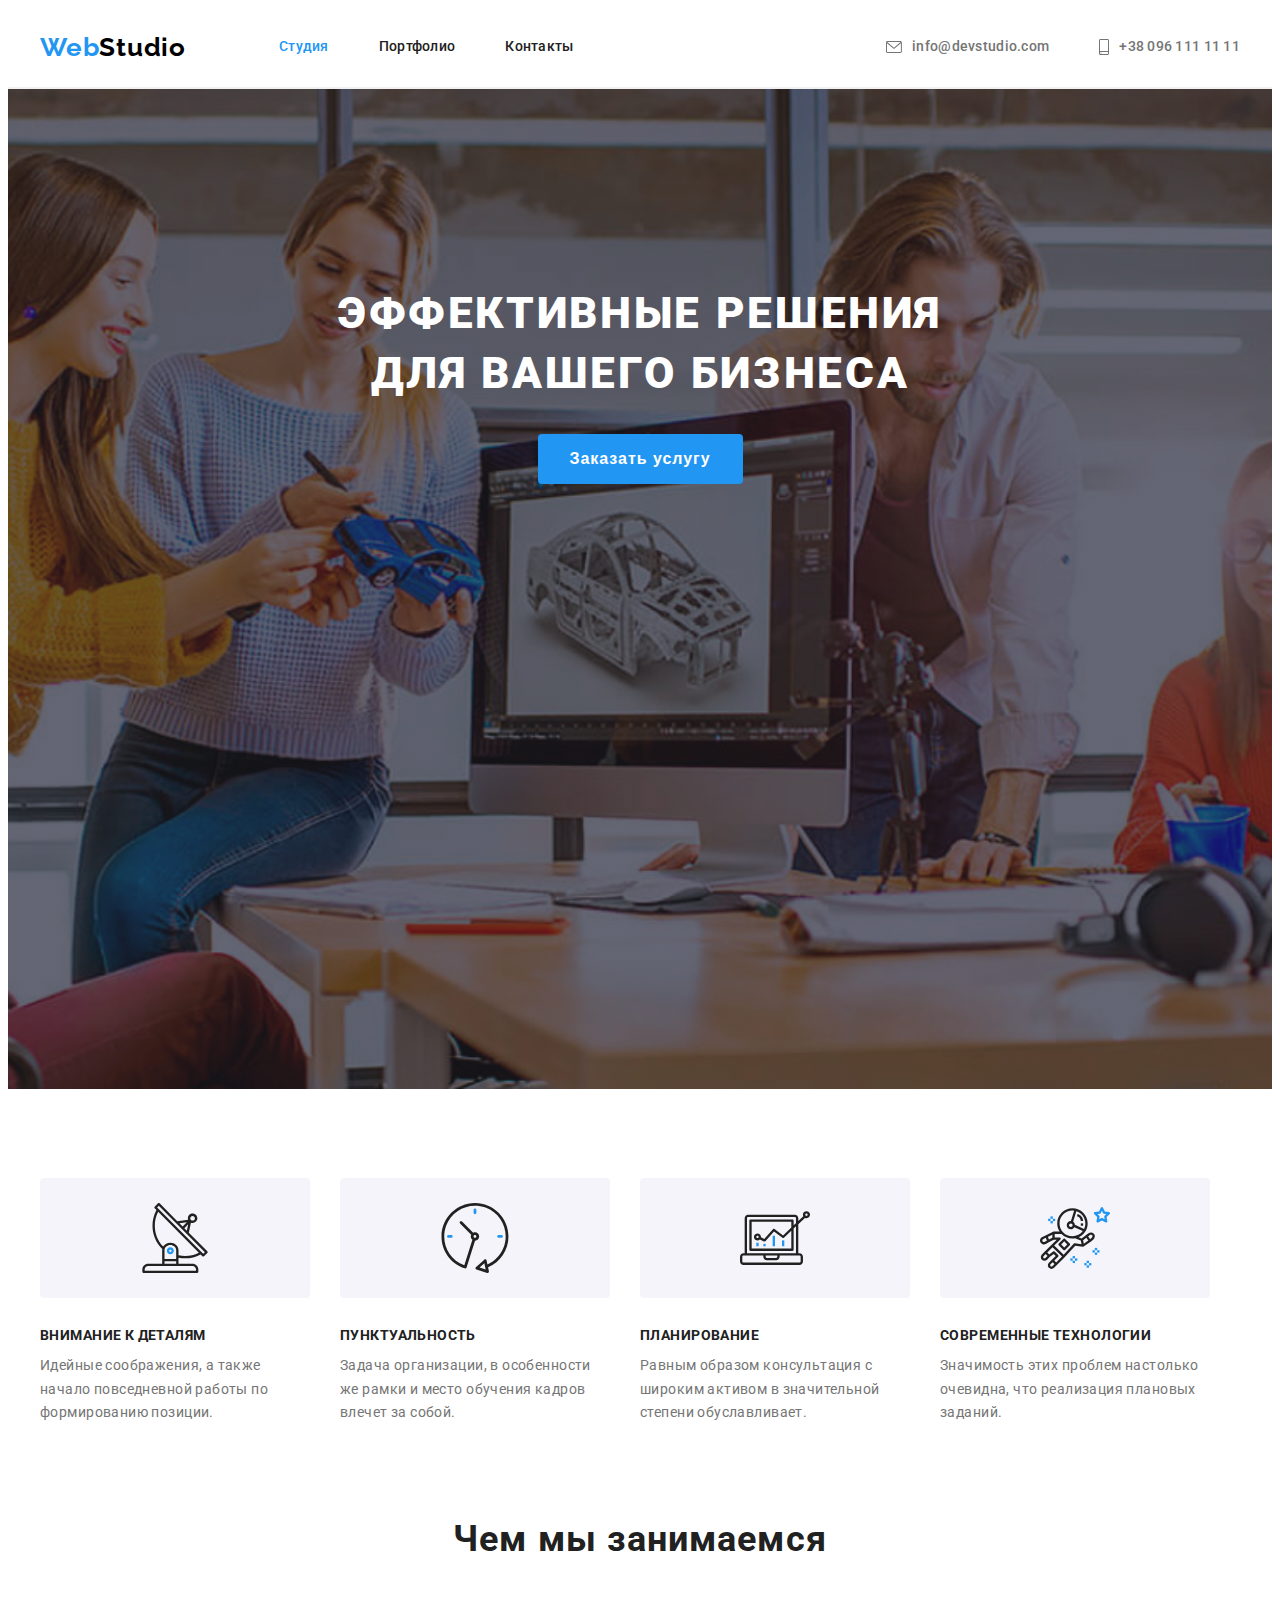
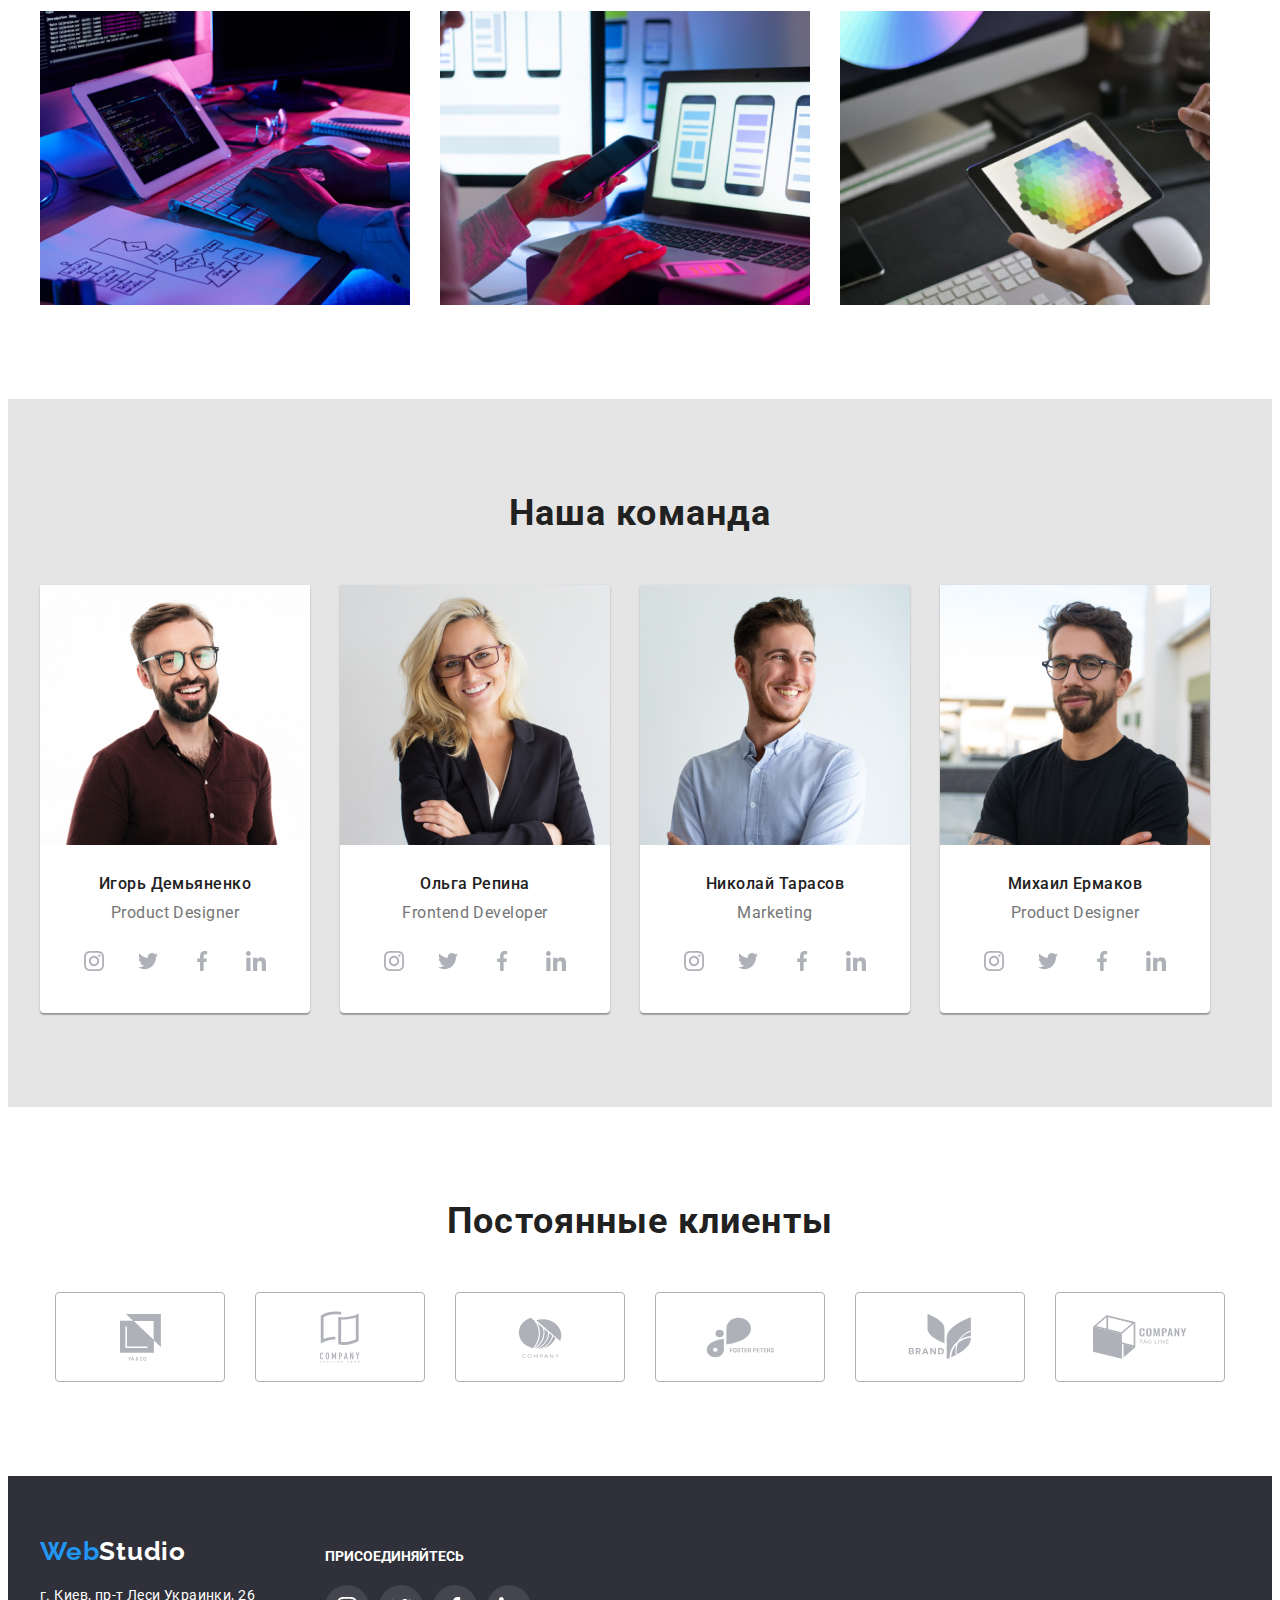
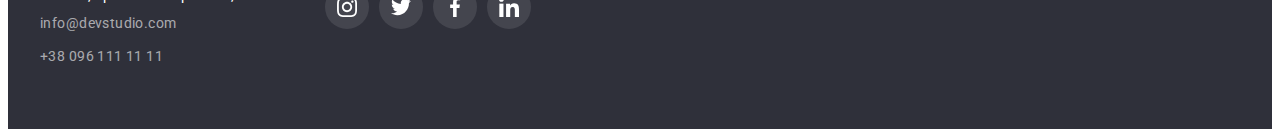
==== index.html @ 335d4f62 "Добавляет данные прошлых ДЗ" ====
<!DOCTYPE html>
<html lang="en">
<head>
    <meta charset="UTF-8">
    <meta http-equiv="X-UA-Compatible" content="IE=edge">
    <meta name="viewport" content="width=device-width, initial-scale=1.0">
    <title>WebStudio</title>
    <link rel="preconnect" href="https://fonts.gstatic.com">
    <link href="https://fonts.googleapis.com/css2?family=Raleway:wght@700&family=Roboto:wght@400;500;700;900&display=swap" rel="stylesheet">
    <link rel="stylesheet" href="https://cdnjs.cloudflare.com/ajax/libs/modern-normalize/1.1.0/modern-normalize.min.css" integrity="sha512-wpPYUAdjBVSE4KJnH1VR1HeZfpl1ub8YT/NKx4PuQ5NmX2tKuGu6U/JRp5y+Y8XG2tV+wKQpNHVUX03MfMFn9Q==" crossorigin="anonymous" referrerpolicy="no-referrer" />
    <link rel="stylesheet" href="./css/styles.css">
</head>
<body class="page">
    <!--header-->
    <header class="header-section">
       <div class="container">
           <div class="header-menu">
                <nav class="menu">
                    <a class="logo" href="./index.html"> <span class="logo-accent">Web</span>Studio</a>
                    <ul class="menu-item">
                        <li class="item"><a class="menu-link current" href="./index.html">Студия</a></li>
                        <li class="item"><a class="menu-link"  href="./portfolio.html">Портфолио</a></li>
                        <li class="item"><a class="menu-link" href="#">Контакты</a></li>
                            
                    </ul>
                </nav>
            
                <ul class="contacts-list">
                    <li class="item">
                        <a href="mailto:info@devstudio.com" class="contacts-links">
                            <svg class="icon" width=16px height=12px>
                                <use href="./images/sprite.svg#icon-envelope"></use>
                            </svg>info@devstudio.com</a> 
                    </li>
                    <li class="item">
                        <a href="tel:+380961111111" class="contacts-links">
                            <svg class="icon" width=10px height=16px>
                                <use href="./images/sprite.svg#icon-smartphone"></use>
                            </svg>+38 096 111 11 11</a>
                    </li>
                </ul>
           </div>
        
       </div> 
     
    </header>

    <!--main-->
    <main>

        <section class="hero overlay">
            <div class="container"><h1 class="hero-title">Эффективные решения <br>для вашего бизнеса</h1>
                <button class="modal-btn" type="button">Заказать услугу</button>
            </div>
        </section>
        
        <section class="stenghth-section">
            <div class="container">
                <!--<h2>Сильные стороны</h2>-->
                <ul class="strengths-list">
                    <li class="strengths-item">
                        <div class="strengths-icon-container">
                            <svg class="strengths-icon" width=70px height=70px>
                                <use href="./images/sprite.svg#icon-antenna"></use>
                            </svg>
                        </div>
                        <h3 class="strengths-title">Внимание к деталям</h3>
                        <p class="strenghts-description">Идейные соображения, а также начало повседневной работы по формированию позиции.</p>
                    </li>
            
                    <li class="strengths-item">
                        <div class="strengths-icon-container">
                            <svg class="strengths-icon" width=70px height=70px>
                                <use href="./images/sprite.svg#icon-clock"></use>
                            </svg>
                        </div>
                        <h3 class="strengths-title">Пунктуальность</h3>
                        <p class="strenghts-description">Задача организации, в особенности же рамки и место обучения кадров влечет за собой.</p>
                    </li>
                            
                    <li class="strengths-item">
                        <div class="strengths-icon-container">
                            <svg class="strengths-icon" width=70px height=70px>
                                <use href="./images/sprite.svg#icon-diagram"></use>
                            </svg>
                        </div>
                        <h3 class="strengths-title">Планирование</h3>
                        <p class="strenghts-description">Равным образом консультация с широким активом в значительной степени обуславливает.</p>
                    </li>
                        
                    <li class="strengths-item">
                        <div class="strengths-icon-container">
                            <svg class="strengths-icon" width=70px height=70px>
                                <use href="./images/sprite.svg#icon-astronaut"></use>
                            </svg>
                        </div>
                        <h3 class="strengths-title">Современные технологии</h3>
                        <p class="strenghts-description">Значимость этих проблем настолько очевидна, что реализация плановых заданий.</p>
                    </li>
                </ul>
            </div>

        </section>
    
        <section class="work section">
            <div class="container">
                <h2 class="title">Чем мы занимаемся</h2>
                <ul class="work-section-images">
                    <li class="work-images">
                        <img src="./images/backend.jpg" alt="coding process" width="370" height="294">   
                    </li>
                    <li class="work-images">
                        <img src="./images/frontend.jpg" alt="mobile app interface" width="370" height="294">
                    </li>
                    <li class="work-images">
                        <img src="./images/design.jpg" alt="color palette" width="370" height="294">
                    </li>
                </ul>
            </div>
        </section>

        <section class="team-section">
           <div class="container">
                <h2 class="title">Наша команда</h2>
                <ul class="team-images">
                    <li class="team-members-images">
                        <img src="./images/igor_demianenko.jpg" alt="Igor Demianenko" width="270" height="260">
                        <div class="member-info">
                            <h3 class="member-title">Игорь Демьяненко</h3>
                            <p class="member-description">Product Designer</p>
                            <ul class="social-list">
                                <li class="social-list-item">
                                    <a href="#" class="social-list-link">
                                        <svg class="social-list-icon">
                                            <use href="./images/sprite.svg#icon-instagram"></use>
                                        </svg>
                                    </a>
                                </li>
                                <li class="social-list-item">
                                    <a href="#" class="social-list-link">
                                        <svg class="social-list-icon">
                                            <use href="./images/sprite.svg#icon-twitter"></use>
                                        </svg>
                                    </a>
                                </li>
                                <li class="social-list-item">
                                    <a href="#" class="social-list-link">
                                        <svg class="social-list-icon">
                                            <use href="./images/sprite.svg#icon-facebook"></use>
                                        </svg>
                                    </a>
                                </li>
                                <li class="social-list-item">
                                    <a href="#" class="social-list-link">
                                        <svg class="social-list-icon">
                                            <use href="./images/sprite.svg#icon-linkedin"></use>
                                        </svg>
                                    </a>
                                </li>
                            </ul>
                        </div>
                    </li>
                    <li class="team-members-images">
                        <img src="./images/olga_repina.jpg" alt="Olga Repina" width="270" height="260">
                        <div class="member-info">
                            <h3 class="member-title">Ольга Репина</h3>
                            <p class="member-description">Frontend Developer</p>
                            <ul class="social-list">
                                <li class="social-list-item">
                                    <a href="#" class="social-list-link">
                                        <svg class="social-list-icon">
                                            <use href="./images/sprite.svg#icon-instagram"></use>
                                        </svg>
                                    </a>
                                </li>
                                <li class="social-list-item">
                                    <a href="#" class="social-list-link">
                                        <svg class="social-list-icon">
                                            <use href="./images/sprite.svg#icon-twitter"></use>
                                        </svg>
                                    </a>
                                </li>
                                <li class="social-list-item">
                                    <a href="#" class="social-list-link">
                                        <svg class="social-list-icon">
                                            <use href="./images/sprite.svg#icon-facebook"></use>
                                        </svg>
                                    </a>
                                </li>
                                <li class="social-list-item">
                                    <a href="#" class="social-list-link">
                                        <svg class="social-list-icon">
                                            <use href="./images/sprite.svg#icon-linkedin"></use>
                                        </svg>
                                    </a>
                                </li>
                            </ul>
                        </div>
                    </li>
                    <li class="team-members-images">
                        <img src="./images/nikolai_tarasov.jpg" alt="Nikolai Tarasov" width="270" height="260">
                        <div class="member-info">
                            <h3 class="member-title">Николай Тарасов</h3>
                            <p class="member-description">Marketing</p>
                            <ul class="social-list">
                                <li class="social-list-item">
                                    <a href="#" class="social-list-link">
                                        <svg class="social-list-icon">
                                            <use href="./images/sprite.svg#icon-instagram"></use>
                                        </svg>
                                    </a>
                                </li>
                                <li class="social-list-item">
                                    <a href="#" class="social-list-link">
                                        <svg class="social-list-icon">
                                            <use href="./images/sprite.svg#icon-twitter"></use>
                                        </svg>
                                    </a>
                                </li>
                                <li class="social-list-item">
                                    <a href="#" class="social-list-link">
                                        <svg class="social-list-icon">
                                            <use href="./images/sprite.svg#icon-facebook"></use>
                                        </svg>
                                    </a>
                                </li>
                                <li class="social-list-item">
                                    <a href="#" class="social-list-link">
                                        <svg class="social-list-icon">
                                            <use href="./images/sprite.svg#icon-linkedin"></use>
                                        </svg>
                                    </a>
                                </li>
                            </ul>
                        </div>
                    </li>
                    <li class="team-members-images">
                        <img src="./images/michael_ermakov.jpg" alt="Michael Ermakov" width="270" height="260">
                        <div class="member-info">
                            <h3 class="member-title">Михаил Ермаков</h3>
                            <p class="member-description">Product Designer</p>
                            <ul class="social-list">
                                <li class="social-list-item">
                                    <a href="#" class="social-list-link">
                                        <svg class="social-list-icon">
                                            <use href="./images/sprite.svg#icon-instagram"></use>
                                        </svg>
                                    </a>
                                </li>
                                <li class="social-list-item">
                                    <a href="#" class="social-list-link">
                                        <svg class="social-list-icon">
                                            <use href="./images/sprite.svg#icon-twitter"></use>
                                        </svg>
                                    </a>
                                </li>
                                <li class="social-list-item">
                                    <a href="#" class="social-list-link">
                                        <svg class="social-list-icon">
                                            <use href="./images/sprite.svg#icon-facebook"></use>
                                        </svg>
                                    </a>
                                </li>
                                <li class="social-list-item">
                                    <a href="#" class="social-list-link">
                                        <svg class="social-list-icon">
                                            <use href="./images/sprite.svg#icon-linkedin"></use>
                                        </svg>
                                    </a>
                                </li>
                            </ul>
                        </div>
                    </li>
                </ul>
           </div>

        </section>
        <section class="clients section">
           <div class="container">
               <h2 class="title">Постоянные клиенты</h2>
               <ul class="clients-list">
                   <li class="clients-item">
                       <a class="clients-link" href="#">
                           <svg class="clients-icon" width=41px height=47px> 
                               <use href="./images/sprite.svg#icon-coone"></use>
                           </svg>
                       </a>
                   </li>
                   <li class="clients-item">
                       <a class="clients-link" href="#">
                           <svg class="clients-icon" width=40px height=52px>
                               <use href="./images/sprite.svg#icon-cotwo"></use>
                           </svg>
                       </a>
                   </li>
                   <li class="clients-item">
                       <a class="clients-link" href="#">
                           <svg class="clients-icon" width=44px height=41px>
                               <use href="./images/sprite.svg#icon-cothree"></use>
                           </svg>
                       </a>
                   </li>
                   <li class="clients-item">
                       <a class="clients-link" href="#">
                           <svg class="clients-icon" width=85px height=41px>
                               <use href="./images/sprite.svg#icon-cofour"></use>
                           </svg>
                       </a>
                   </li>
                   <li class="clients-item">
                       <a class="clients-link" href="#">
                           <svg class="clients-icon" width=106px height=60px >
                               <use href="./images/sprite.svg#icon-cofive"></use>
                           </svg>
                       </a>
                   </li>
                   <li class="clients-item">
                       <a class="clients-link" href="#">
                           <svg class="clients-icon" width=106px height=60px>
                               <use href="./images/sprite.svg#icon-cosix"></use>
                           </svg>
                       </a>
                   </li>
               </ul>
           </div> 
        </section>
        
    </main>

    <!--footer-->
    <footer class="footer">
        <div class="container footer-container">
            <div class="contacts-footer">
                <div class="footer-logo">
                    <a class="logo-footer" href="./index.html"> <span class="logo-accent">Web</span>Studio</a>
                </div>
                <address class="address">г. Киев, пр-т Леси Украинки, 26</address>
                <ul class="footer-contacts">
                    <li class="links"><a class="footer-links" href="mailto:info@devstudio.com">info@devstudio.com</a></li>
                    <li class="links"><a class="footer-links" href="tel:+380961111111">+38 096 111 11 11</a></li>
                </ul>
            </div>

            <div class="social-links-footer">
                <p class="footer-title">Присоединяйтесь</p>
                <ul class="footer-social-list">
                    <li class="footer-social-item">
                        <a href="#" class="footer-social-link">
                            <svg class="footer-social-icon">
                                <use href="./images/sprite.svg#icon-instagram"></use>
                            </svg>
                        </a>
                    </li>
                    <li class="footer-social-item">
                        <a href="#" class="footer-social-link">
                            <svg class="footer-social-icon">
                                <use href="./images/sprite.svg#icon-twitter"></use>
                            </svg>
                        </a>
                    </li>
                    <li class="footer-social-item">
                        <a href="#" class="footer-social-link">
                            <svg class="footer-social-icon">
                                <use href="./images/sprite.svg#icon-facebook"></use>
                            </svg>
                        </a>
                    </li>
                    <li class="footer-social-item">
                        <a href="#" class="footer-social-link">
                            <svg class="footer-social-icon">
                                <use href="./images/sprite.svg#icon-linkedin"></use>
                            </svg>
                        </a>
                    </li>
                </ul>

            </div>
        </div>
       
    </footer>
</body>
</html>
---- css/styles.css ----
:root {
    --primary-text-color: #757575;
    --secondary-text-color: #212121;
    --additional-text-color: #FFFFFF;
    --accent-color: #2196F3;
}

body {
    background-color: #FFFFFF;
    color: var(--primary-text-color);
    font-family: Roboto, sans-serif;
}

ul {
    list-style: none;
}
a {
    text-decoration: none;
}

h1, h2, h3, h4, h5, h6, p {
    margin-top: 0px;
    margin-bottom: 0px;
}
ul,
ol {
    margin-top: 0px;
    margin-bottom: 0px;
    padding-left: 0px;
}
img {
    display: block;
}
.container {
    width: 1200px;
    margin: 0 auto;
    padding-left: 15px;
    padding-right: 15px;
}
.section {
    padding-top: 94px;
    padding-bottom: 94px;
}
.title {
    margin-top: 0px;
    margin-bottom: 50px;
    font-style: normal;
    font-weight: bold;
    font-size: 36px;
    line-height: 1.16;
    text-align: center;
    letter-spacing: 0.03em;
    color: var( --secondary-text-color)
}
/* ==================================header================================= */
.header-menu {
    display: flex;
    align-items: center;
}
.header-section {
    border-bottom: 2px solid #f1f1f1;
    padding-top: 24px; 
    padding-bottom: 24px;
}
.menu {
    display: flex;
}
.menu-item {
    display: flex;
    margin-top: 0px;
    margin-bottom: 0px; 
    align-items: center;  
}
.menu-item .item:not(:last-child) {
    margin-right: 50px;
}

.logo {
    margin-right: 93px;  

    font-family: Raleway;
    font-style: normal;
    font-weight: bold;
    font-size: 26px;
    line-height: 1.19;
    letter-spacing: 0.03em;
    color: #000000;
}

.logo-accent {
    color: var(--accent-color);
}

.menu-link {
    display: block;
    font-style: normal;
    font-weight: 500;
    font-size: 14px;
    line-height: 1.14;
    letter-spacing: 0.02em;
    color: var( --secondary-text-color);
}

.menu-link:hover,
.menu-link:focus {
    color: var(--accent-color)
}
.menu-link.current {
    color: var(--accent-color)
}

.contacts-list {
    display: flex;
    align-items: center;
    margin-top: 0px;
    margin-bottom: 0px;
    margin-left: auto;
}
.contacts-list .item:not(:last-child) {
   margin-right: 50px; 
}
.item {
    display: flex;
}
.contacts-links {
    display: flex;
    align-items: center;
    font-style: normal;
    font-weight: 500;
    font-size: 14px;
    line-height: 1.14;
    letter-spacing: 0.02em;
    color: var(--primary-text-color);
}
.contacts-links:hover,
.contacts-links:focus {
    color: var(--accent-color);
    fill: var(--accent-color)
}
.icon {
    margin-right: 10px;
    fill: currentColor
}

/* ==============================MAIN============================== */
/* ==============================Hero============================== */

.hero {
    background-color: #2F303A;
    text-align: center;
    padding-top: 195px;
    padding-bottom: 205px;
}
.overlay {
    max-width: 1600px;
    height: 600px;
    margin-left: auto;
    margin-right: auto;
    background-image: linear-gradient(
        to right,
        rgba(47, 48, 58, 0.4),
        rgba(47, 48, 58, 0.4)
    ),
        url(../images/hero_img.jpg);
    background-position: center;
    background-repeat: no-repeat;
    background-size: cover;
}

.hero-title {
    margin-top: 0px; 
    margin-bottom: 30px;   
    font-style: normal;
    font-weight: 900;
    font-size: 44px;
    line-height: 1.36;
    letter-spacing: 0.06em;
    text-transform: uppercase;
    color: var(--additional-text-color);
}

.modal-btn {
    font-style: normal;
    font-weight: bold;
    font-size: 16px;
    line-height: 1.87;
    letter-spacing: 0.06em;
    color: var(--additional-text-color);
    background-color: var(--accent-color);
    cursor: pointer;
    padding: 10px 32px;
    border-radius: 4px;
    text-align: center;
    outline: none;
    border: none;
}

/* ===========================Strengths=================================== */
.stenghth-section {
    padding-top: 89px;
    padding-bottom: 0px;
}
.strengths-list {
    display: flex;
    margin-left: -30px;
    margin-top: -30px;
}
.strengths-item {
    margin-left: 30px;
    margin-top: 30px;
}

.strengths-list .strengths-item {
    width: 270px;
}
.strengths-icon-container {
    height: 120px;
    background-color: #F5F4FA;
    margin-bottom: 30px;
    border-radius: 4px;
    display: flex;
    align-items: center;
    justify-content: center;
}

.strengths-list .strengths-title {
    font-style: normal;
    font-weight: bold;
    font-size: 14px;
    line-height: 1.14;
    letter-spacing: 0.03em;
    text-transform: uppercase;
    color: var( --secondary-text-color)
}
.strengths-title {
    margin-bottom: 10px;
}


.strenghts-description {
    font-style: normal;
    font-weight: normal;
    font-size: 14px;
    line-height: 1.7;
    letter-spacing: 0.03em;
    color: var(--primary-text-color);
    margin-top: 0px;
}

/* ===========================Works=================================== */

.work-section-images {
    display: flex;
    margin-left: -30px;
    margin-top: -30px;
}
.work-images {
    margin-left: 30px;
    margin-top: 30px;
}


/* ===========================Our team=================================== */
.team-section {
    background-color: #E5E5E5;
    padding-top: 94px;
    padding-bottom: 94px;
}

.member-title {
    font-style: normal;
    font-weight: 500;
    font-size: 16px;
    line-height: 1.18;
    text-align: center;
    letter-spacing: 0.03em;
    color: var( --secondary-text-color);
    margin-bottom: 10px;
}
.member-description {
    font-style: normal;
    font-weight: normal;
    font-size: 16px;
    line-height: 1.18;   
    text-align: center;
    letter-spacing: 0.03em;
    color: var(--primary-text-color);
    margin-bottom: 16px;
}
.team-images {
    display: flex;
    margin-left: -30px;
    margin-top: -30px;
}
.team-members-images {
    margin-left: 30px;
    margin-top: 30px;
    background-color: #FFFFFF;
    border-radius: 0 0 4px 4px;
    box-shadow: 0px 1px 3px rgb(0 0 0 / 12%),
    0px 1px 1px rgb(0 0 0 / 14%),
    0px 2px 1px rgb(0 0 0 / 20%)
}
.member-info {
    padding-top: 30px;
    padding-bottom: 30px;
   
}
.social-list-icon {
    width: 20px;
    height: 20px;    
}
.social-list {
    display: flex;
   justify-content: center;
}
.social-list-item:not(:last-child){
    margin-right: 10px;
}
.social-list-link {
    display: flex;
    align-items: center;
    justify-content: center;
    width: 44px;
    height: 44px;
    border-radius: 50%;
    background-color: transparent;
    fill: #AFB1B8;
}

.social-list-link:hover,
.social-list-link:focus {
    background-color: var(--accent-color);
    fill: var(--additional-text-color)
}

/* ===========================Customers=================================== */
.clients-list {
    display: flex;
    justify-content: center;
    margin-top: 0px;
    margin-bottom: 0px;
}
.clients-item:not(:last-child){
    margin-right: 30px;
}
.clients-link {
    display: flex;
    justify-content: center;
    align-items: center;
    width: 170px;
    height: 90px;
    fill: #AFB1B8;
    border: 1px solid #AFB1B8;
    box-sizing: border-box;
    border-radius: 4px;
}
.clients-link:hover,
.clients-link:focus {
    fill: var(--accent-color);
    border: 1px solid var(--accent-color);
}

/* ===========================footer=================================== */
.footer {
    background-color: #2F303A;
    padding-top: 60px;
    padding-bottom: 60px;
}
   
.footer-logo {
    margin-bottom: 20px;
}
.logo-footer {
    font-family: Raleway;
    font-style: normal;
    font-weight: bold;
    font-size: 26px;
    line-height: 1.19;
    letter-spacing: 0.03em;
    color: var(--additional-text-color);
}

.address {
    font-style: normal;
    font-weight: normal;
    font-size: 14px;
    line-height: 1,7;
    letter-spacing: 0.03em;
    color: var(--additional-text-color);
    margin-bottom: 9px;
}
.footer-contacts .footer-links {
    font-style: normal;
    font-weight: normal;
    font-size: 14px;
    line-height: 1.7;
    letter-spacing: 0.03em;
    color: rgba(255, 255, 255, 0.6);
}
.footer-contacts .links:not(:last-child) {
    margin-bottom: 9px;
}
.footer-links:hover,
.footer-links:focus {
    color: var(--accent-color);
}

.footer-title{
    font-weight: 700;
    font-size: 14px;
    line-height: 1.17;
    color: var(--additional-text-color);
    text-transform: uppercase;
    margin-bottom: 20px;
}
.footer-social-icon {
    width: 20px;
    height: 20px; 
    fill: var(--additional-text-color)   
}
.footer-social-list {
    display: flex;
}
.footer-social-item:not(:last-child){
    margin-right: 10px;
}
.footer-social-link {
    display: flex;
    align-items: center;
    justify-content: center;
    width: 44px;
    height: 44px;
    border-radius: 50%;
    background-color: rgba(255, 255, 255, 0.1);

}
.footer-social-link:hover,
.footer-social-link:focus {
    background-color: var(--accent-color);
}
.social-links-footer {
    justify-content: center;
    margin-left: 70px;
    padding-bottom: 40px;
    padding-top: 12px;
}
.footer-container {
    display: flex;
}
/* =================================PORTFOLIO===================================== */

.works-directions {
    display: flex;
    justify-content: center;
    margin-bottom: 50px;
}
.works-directions .buttons:not(:last-child){
    margin-right: 8px;
}

.works-btn {   
    height: 38px;
    padding-top: 6px;
    padding-bottom: 6px;
    padding-left: 22px;
    padding-right: 22px;
    border-radius: 4px; 
    font-family: Roboto, sans-serif;
    font-style: normal;
    font-weight: 500;
    font-size: 16px;
    line-height: 1.6;
    text-align: center;
    letter-spacing: 0.03em;
    cursor: pointer;
    color: var( --secondary-text-color);
    background-color: #F5F4FA;
    border:0px
}

.works-btn:hover,
.works-btn:focus {
  background-color: var(--accent-color);  
  color: var(--additional-text-color);
}

.works-btn.current {
    background-color: var(--accent-color);
    color: var(--additional-text-color);
}
.buttons:hover,
.buttons:focus {
    box-shadow: 0px 1px 3px rgb(0 0 0 / 12%),
    0px 1px 1px rgb(0 0 0 / 14%),
    0px 2px 1px rgb(0 0 0 / 20%);
    border-radius: 4px;
}

.projects {
    margin-left: -30px;
    margin-top: -30px;
    display: flex;
    flex-wrap: wrap;
}
.projects-item {
    display: block;
    margin-left: 30px;
    margin-top: 30px;
}
.projects .links:hover,
.projects .links:focus {
    box-shadow: 0px 1px 3px rgb(0 0 0 / 12%),
    0px 1px 1px rgb(0 0 0 / 14%),
    0px 2px 1px rgb(0 0 0 / 20%)
}
.description-data {
    padding-top: 20px;
    padding-bottom: 20px;
    padding-left: 24PX;
    padding-right: 24px;
    border-bottom: 1px solid #f1f1f1;
    border-left: 1px solid #f1f1f1;
    border-right: 1px solid #f1f1f1 ;
}
.projects-title {
    font-style: normal;
    font-weight: bold;
    font-size: 18px;
    line-height: 2;
    letter-spacing: 0.06em;
    color: var( --secondary-text-color);
    margin-bottom: 4px;
}
.projects-description {
    font-style: normal;
    font-weight: normal;
    font-size: 16px;
    line-height: 1.87;
    letter-spacing: 0.03em; 
    color: var(--primary-text-color)
}
.projects .links {
    display: block;
}
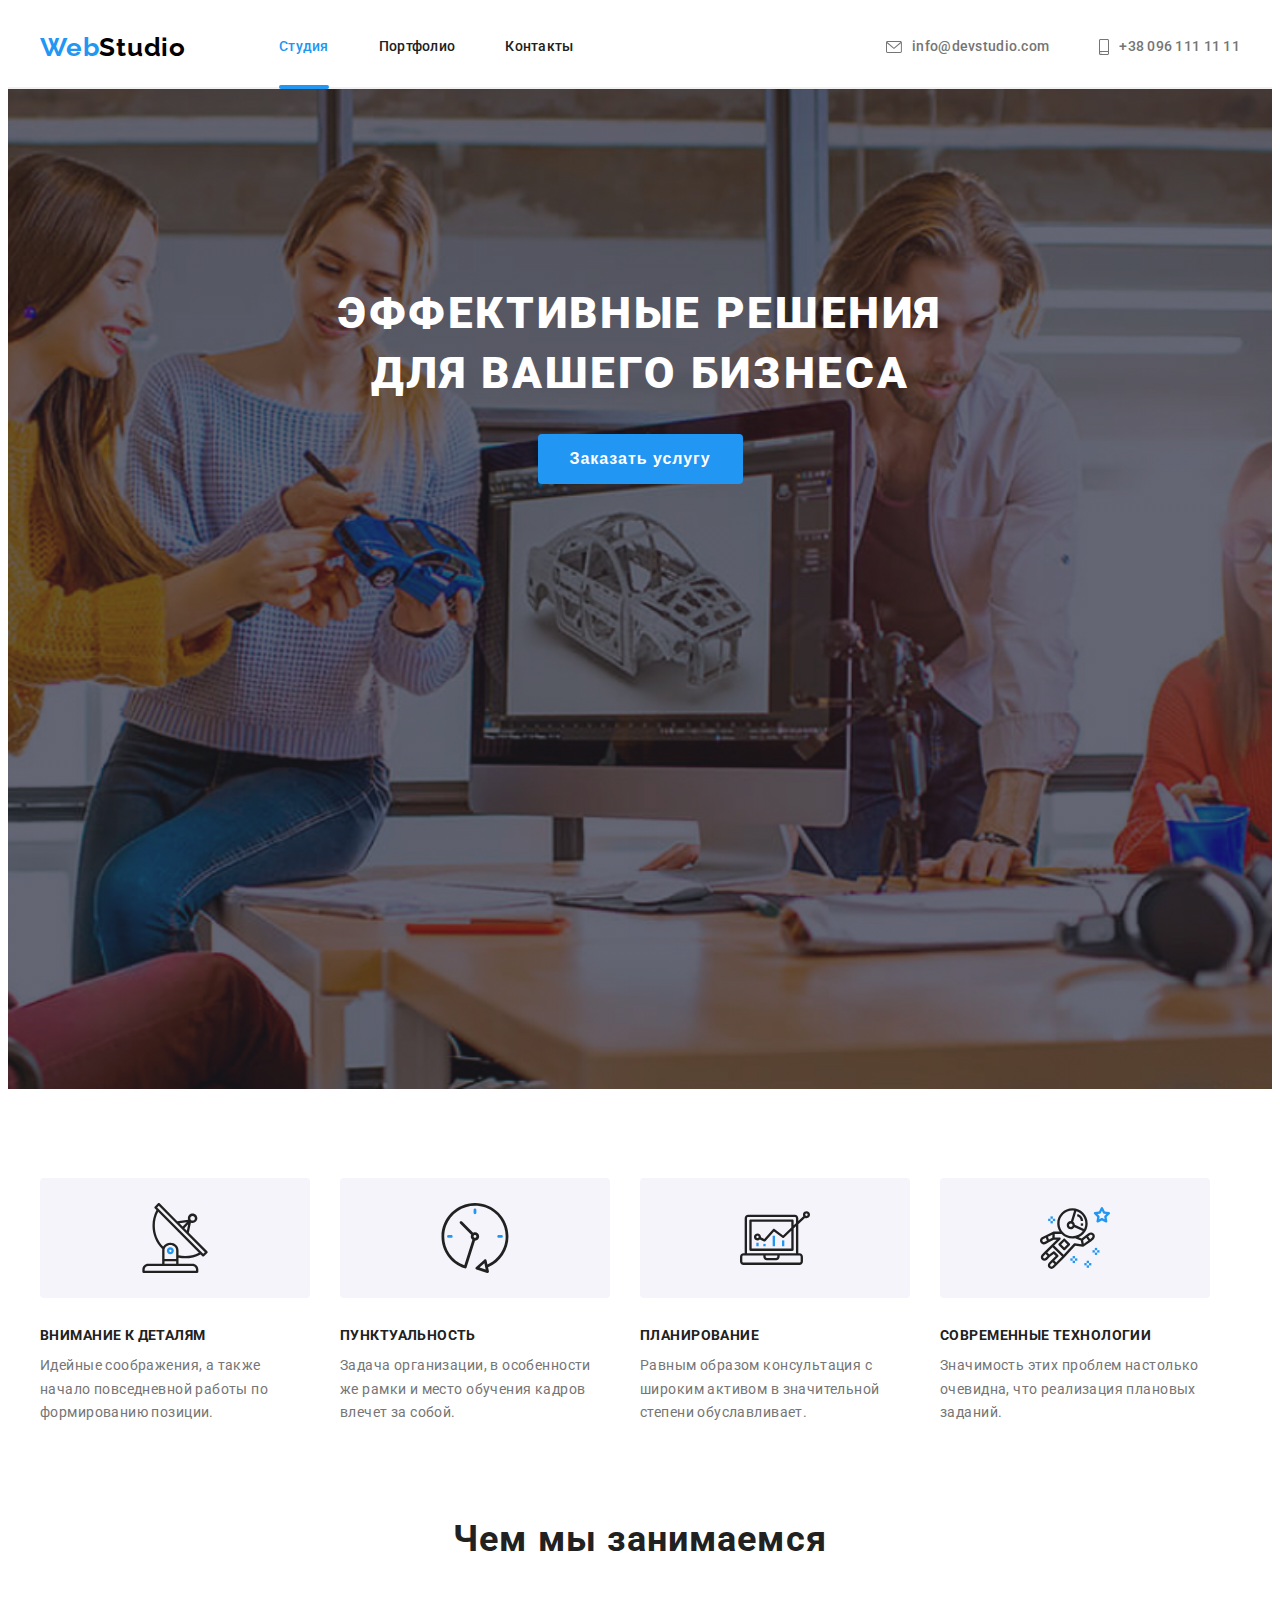
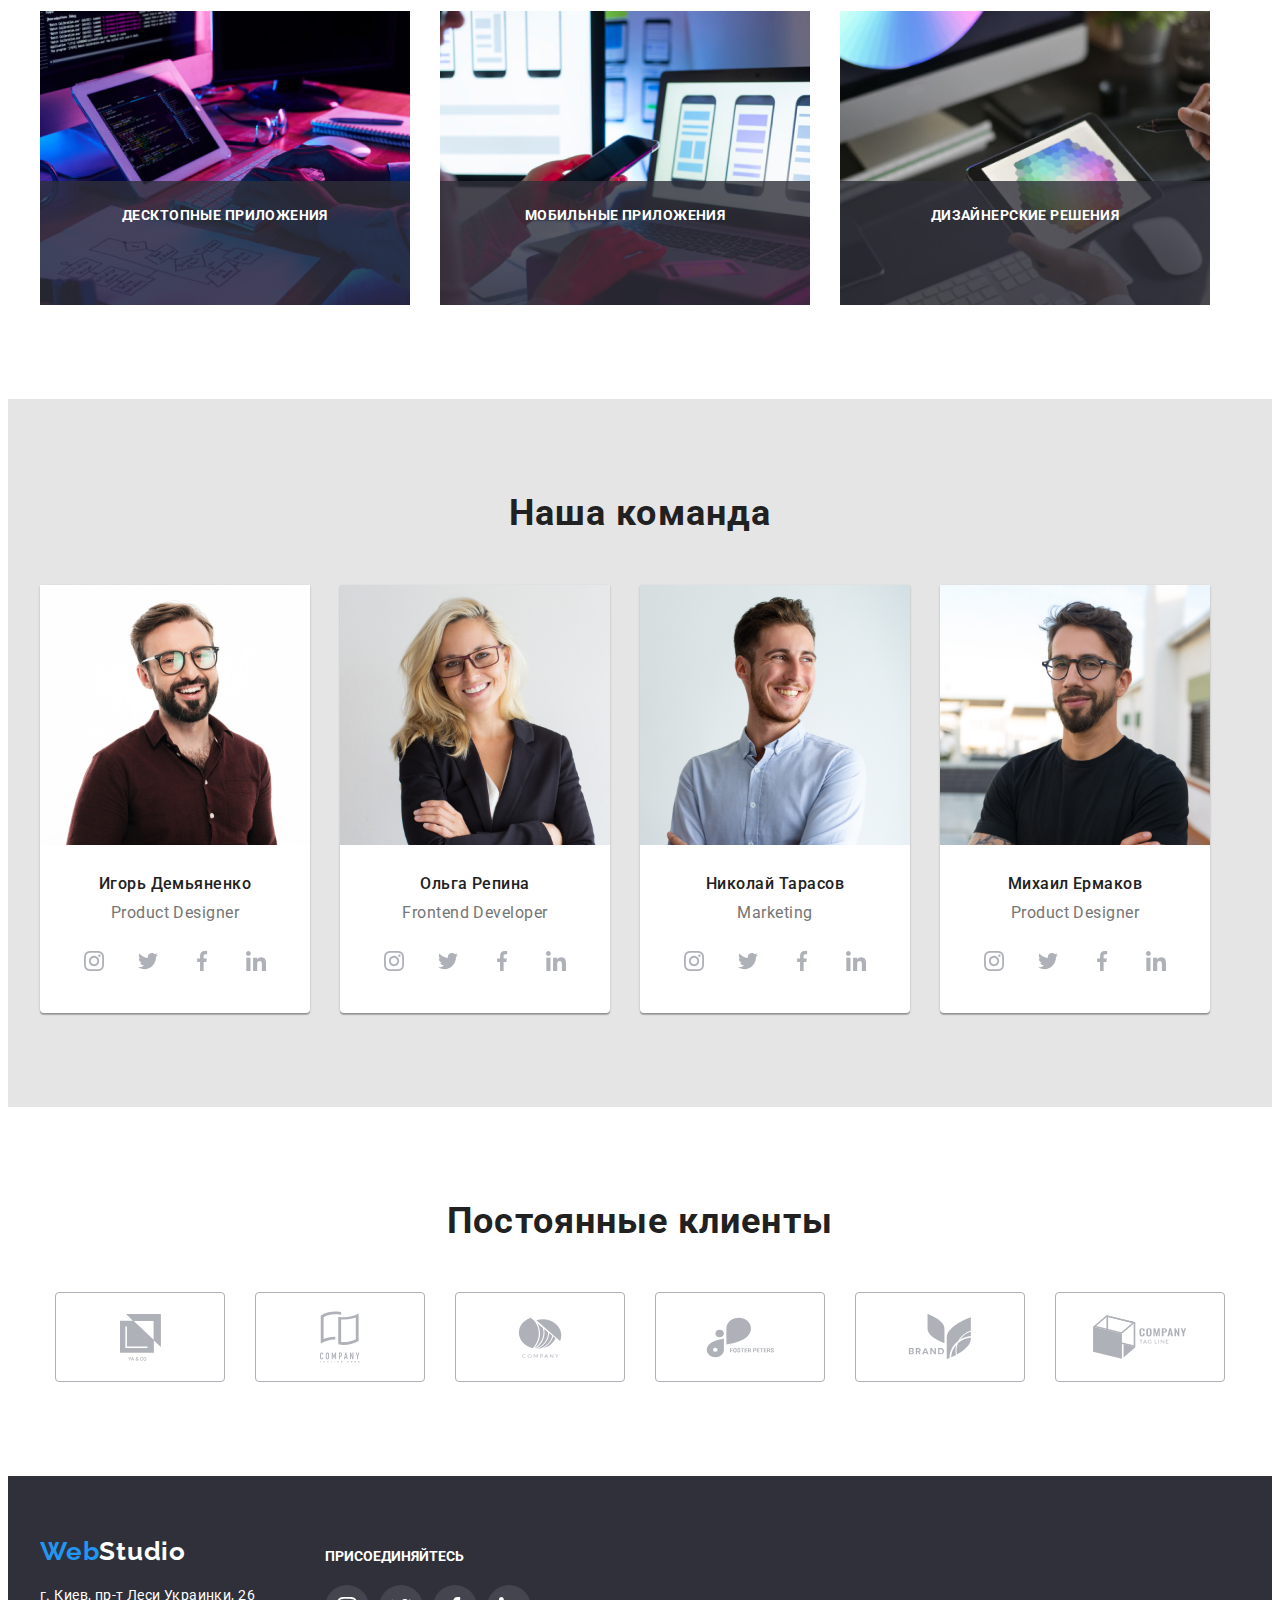
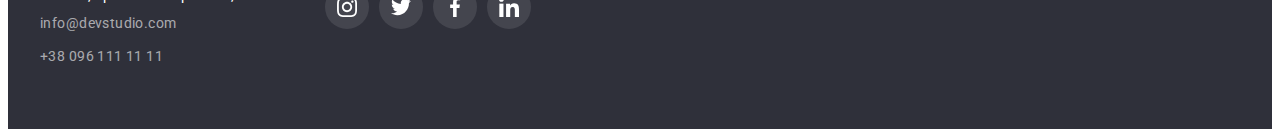
==== commit 8e9978b5: "Добавляет модальное окно, переходы, стили" ====
--- a/index.html
+++ b/index.html
@@ -50,7 +50,7 @@
 
         <section class="hero overlay">
             <div class="container"><h1 class="hero-title">Эффективные решения <br>для вашего бизнеса</h1>
-                <button class="modal-btn" type="button">Заказать услугу</button>
+                <button class="modal-btn" type="button" data-modal-open>Заказать услугу</button>
             </div>
         </section>
         
@@ -106,14 +106,17 @@
             <div class="container">
                 <h2 class="title">Чем мы занимаемся</h2>
                 <ul class="work-section-images">
-                    <li class="work-images">
-                        <img src="./images/backend.jpg" alt="coding process" width="370" height="294">   
-                    </li>
-                    <li class="work-images">
+                    <li class="work-images image-container">
+                        <img src="./images/backend.jpg" alt="coding process" width="370" height="294">
+                        <h3 class="work-images-text">Десктопные приложения</h3>   
+                    </li>
+                    <li class="work-images image-container">
                         <img src="./images/frontend.jpg" alt="mobile app interface" width="370" height="294">
-                    </li>
-                    <li class="work-images">
+                        <h3 class="work-images-text">Мобильные приложения</h3> 
+                    </li>
+                    <li class="work-images image-container">
                         <img src="./images/design.jpg" alt="color palette" width="370" height="294">
+                        <h3 class="work-images-text">Дизайнерские решения</h3> 
                     </li>
                 </ul>
             </div>
@@ -336,8 +339,8 @@
                 </div>
                 <address class="address">г. Киев, пр-т Леси Украинки, 26</address>
                 <ul class="footer-contacts">
-                    <li class="links"><a class="footer-links" href="mailto:info@devstudio.com">info@devstudio.com</a></li>
-                    <li class="links"><a class="footer-links" href="tel:+380961111111">+38 096 111 11 11</a></li>
+                    <li class="footer-links"><a class="footer-links-item" href="mailto:info@devstudio.com">info@devstudio.com</a></li>
+                    <li class="footer-links"><a class="footer-links-item" href="tel:+380961111111">+38 096 111 11 11</a></li>
                 </ul>
             </div>
 
@@ -376,7 +379,18 @@
 
             </div>
         </div>
-       
     </footer>
+
+    <div class="backdrop is-hidden" data-modal>
+        <div class="hero-modal">
+            <button type="button" class="close-button" data-modal-close>
+                <svg class="modal-close-icon">
+                    <use href="./images/sprite.svg#icon-close-icon"></use>
+                </svg>
+            </button>
+        </div>
+
+    </div>
+    <script src="./js/modal.js"></script>
 </body>
 </html>--- a/css/styles.css
+++ b/css/styles.css
@@ -3,6 +3,8 @@
     --secondary-text-color: #212121;
     --additional-text-color: #FFFFFF;
     --accent-color: #2196F3;
+    --timing-function: cubic-bezier(0.4, 0, 0.2, 1);
+    --transition-duration: 250ms;
 }
 
 body {
@@ -99,16 +101,27 @@
     line-height: 1.14;
     letter-spacing: 0.02em;
     color: var( --secondary-text-color);
+    transition: color var(--transition-duration) var(--timing-function);
 }
 
 .menu-link:hover,
 .menu-link:focus {
-    color: var(--accent-color)
+    color: var(--accent-color);
 }
 .menu-link.current {
-    color: var(--accent-color)
-}
-
+    color: var(--accent-color);
+    position: relative;
+}
+.menu-link.current::after {
+    content: "";
+    position: absolute;
+    display: block;
+    width: 100%;
+    height: 4px;
+    border-radius: 2px;
+    margin-top: 30px;
+    background-color: var(--accent-color);
+}
 .contacts-list {
     display: flex;
     align-items: center;
@@ -131,6 +144,7 @@
     line-height: 1.14;
     letter-spacing: 0.02em;
     color: var(--primary-text-color);
+    transition: color var(--transition-duration) var(--timing-function);
 }
 .contacts-links:hover,
 .contacts-links:focus {
@@ -141,6 +155,7 @@
     margin-right: 10px;
     fill: currentColor
 }
+
 
 /* ==============================MAIN============================== */
 /* ==============================Hero============================== */
@@ -258,8 +273,25 @@
     margin-left: 30px;
     margin-top: 30px;
 }
-
-
+.image-container {
+    position:relative
+}
+.work-images-text {
+    position: absolute;
+    bottom: 0;
+    font-weight: 700px;
+    font-size: 14px;
+    line-height: 1.14;
+    text-align: center;
+    letter-spacing: 0.03em;
+    text-transform: uppercase;
+    color: var(--additional-text-color);
+    width: 100%;
+    height: 70px;
+    background: rgba(47, 48, 58, 0.8);
+    padding-top: 27px;
+    padding-bottom: 27px;
+}
 /* ===========================Our team=================================== */
 .team-section {
     background-color: #E5E5E5;
@@ -326,6 +358,8 @@
     border-radius: 50%;
     background-color: transparent;
     fill: #AFB1B8;
+    transition: fill var(--transition-duration) var(--timing-function);
+    transition: background-color var(--transition-duration) var(--timing-function);
 }
 
 .social-list-link:hover,
@@ -354,6 +388,8 @@
     border: 1px solid #AFB1B8;
     box-sizing: border-box;
     border-radius: 4px;
+    transition: fill var(--transition-duration) var(--timing-function);
+       
 }
 .clients-link:hover,
 .clients-link:focus {
@@ -390,19 +426,21 @@
     color: var(--additional-text-color);
     margin-bottom: 9px;
 }
-.footer-contacts .footer-links {
+.footer-links-item {
     font-style: normal;
     font-weight: normal;
     font-size: 14px;
     line-height: 1.7;
     letter-spacing: 0.03em;
     color: rgba(255, 255, 255, 0.6);
-}
-.footer-contacts .links:not(:last-child) {
+    transition: color var(--transition-duration) var(--timing-function);
+   
+}
+.footer-links:not(:last-child) {
     margin-bottom: 9px;
 }
-.footer-links:hover,
-.footer-links:focus {
+.footer-links-item:hover,
+.footer-links-item:focus {
     color: var(--accent-color);
 }
 
@@ -433,7 +471,7 @@
     height: 44px;
     border-radius: 50%;
     background-color: rgba(255, 255, 255, 0.1);
-
+    transition: background-color var(--transition-duration) var(--timing-function);
 }
 .footer-social-link:hover,
 .footer-social-link:focus {
@@ -476,7 +514,8 @@
     cursor: pointer;
     color: var( --secondary-text-color);
     background-color: #F5F4FA;
-    border:0px
+    border:0px;
+    transition: background-color var(--transition-duration) var(--timing-function), color var(--transition-duration) var(--timing-function) ;
 }
 
 .works-btn:hover,
@@ -494,10 +533,11 @@
     box-shadow: 0px 1px 3px rgb(0 0 0 / 12%),
     0px 1px 1px rgb(0 0 0 / 14%),
     0px 2px 1px rgb(0 0 0 / 20%);
-    border-radius: 4px;
-}
-
-.projects {
+    border-radius: 4px;  
+    transition: box-shadow var(--transition-duration) var(--timing-function);         
+}
+
+.projects-list {
     margin-left: -30px;
     margin-top: -30px;
     display: flex;
@@ -508,11 +548,39 @@
     margin-left: 30px;
     margin-top: 30px;
 }
-.projects .links:hover,
-.projects .links:focus {
+.links:hover,
+.links:focus {
     box-shadow: 0px 1px 3px rgb(0 0 0 / 12%),
     0px 1px 1px rgb(0 0 0 / 14%),
-    0px 2px 1px rgb(0 0 0 / 20%)
+    0px 2px 1px rgb(0 0 0 / 20%);
+    transition: box-shadow var(--transition-duration) var(--timing-function);
+    }
+.projects-aria-overlay {
+    position: relative;
+    overflow: hidden;
+}
+.projects-overlay {
+    position: absolute;
+    top: 0;
+    width: 100%;
+    height: 100%;
+    background-color: rgba(33, 150, 243, 0.9);
+    padding: 63px 24px;
+    overflow-y: auto;
+    transform: translateY(101%);
+    transition: transform var(--transition-duration) var(--timing-function);
+}
+.links:hover .projects-overlay,
+.links:focus .projects-overlay {
+    transform: translateY(0%);
+}
+
+
+.text-overlay {
+    font-size: 18px;
+    line-height: 1.56;
+    letter-spacing: 0.03em;
+    color: var(--additional-text-color)
 }
 .description-data {
     padding-top: 20px;
@@ -540,6 +608,62 @@
     letter-spacing: 0.03em; 
     color: var(--primary-text-color)
 }
-.projects .links {
+.projects-list .links {
     display: block;
 }
+/* =================================MODAL WINDOW===================================== */
+.backdrop {
+    position: fixed;
+    top: 0;
+    left: 0;
+    width: 100vw;
+    height: 100vh;
+    background-color: rgba(0, 0, 0, 0.2);
+    opacity: 1;
+    transition-duration: var(--transition-duration);
+    transform: scale(1);
+}
+.hero-modal{
+    position: absolute;
+    left: 50%;
+    top: 50%;
+    width: 528px;
+    height: 580px;
+    background-color: var(--additional-text-color);
+    box-shadow: 0px 1px 3px rgb(0 0 0 / 12%), 0px 1px 1px rgb(0 0 0 / 14%), 0px 2px 1px rgb(0 0 0 / 20%);
+    border-radius: 4px;
+    transform: translate(-50%, -50%);
+    transition: transform var(--transition-duration) var(--timing-function);
+}
+.close-button {
+    position: absolute;
+    top: 8px;
+    right: 8px;
+    width: 30px;
+    height: 30px;
+    border-radius: 50%;
+    border: 1px solid rgba(0, 0, 0, 0.1);
+    background-color: transparent;
+    display: flex;
+    align-items: center;
+    justify-content: center;
+    margin-left: auto;
+    margin-top: 8px;
+    margin-right: 8px;
+    cursor: pointer;
+    transition: background-color var(--transition-duration) var(--timing-function);
+}
+
+.close-button:hover,
+.close-button:focus {
+    background-color: var(--accent-color);
+}
+.is-hidden {
+    opacity: 0;
+    visibility: hidden;
+    pointer-events: none;
+}
+
+
+
+
